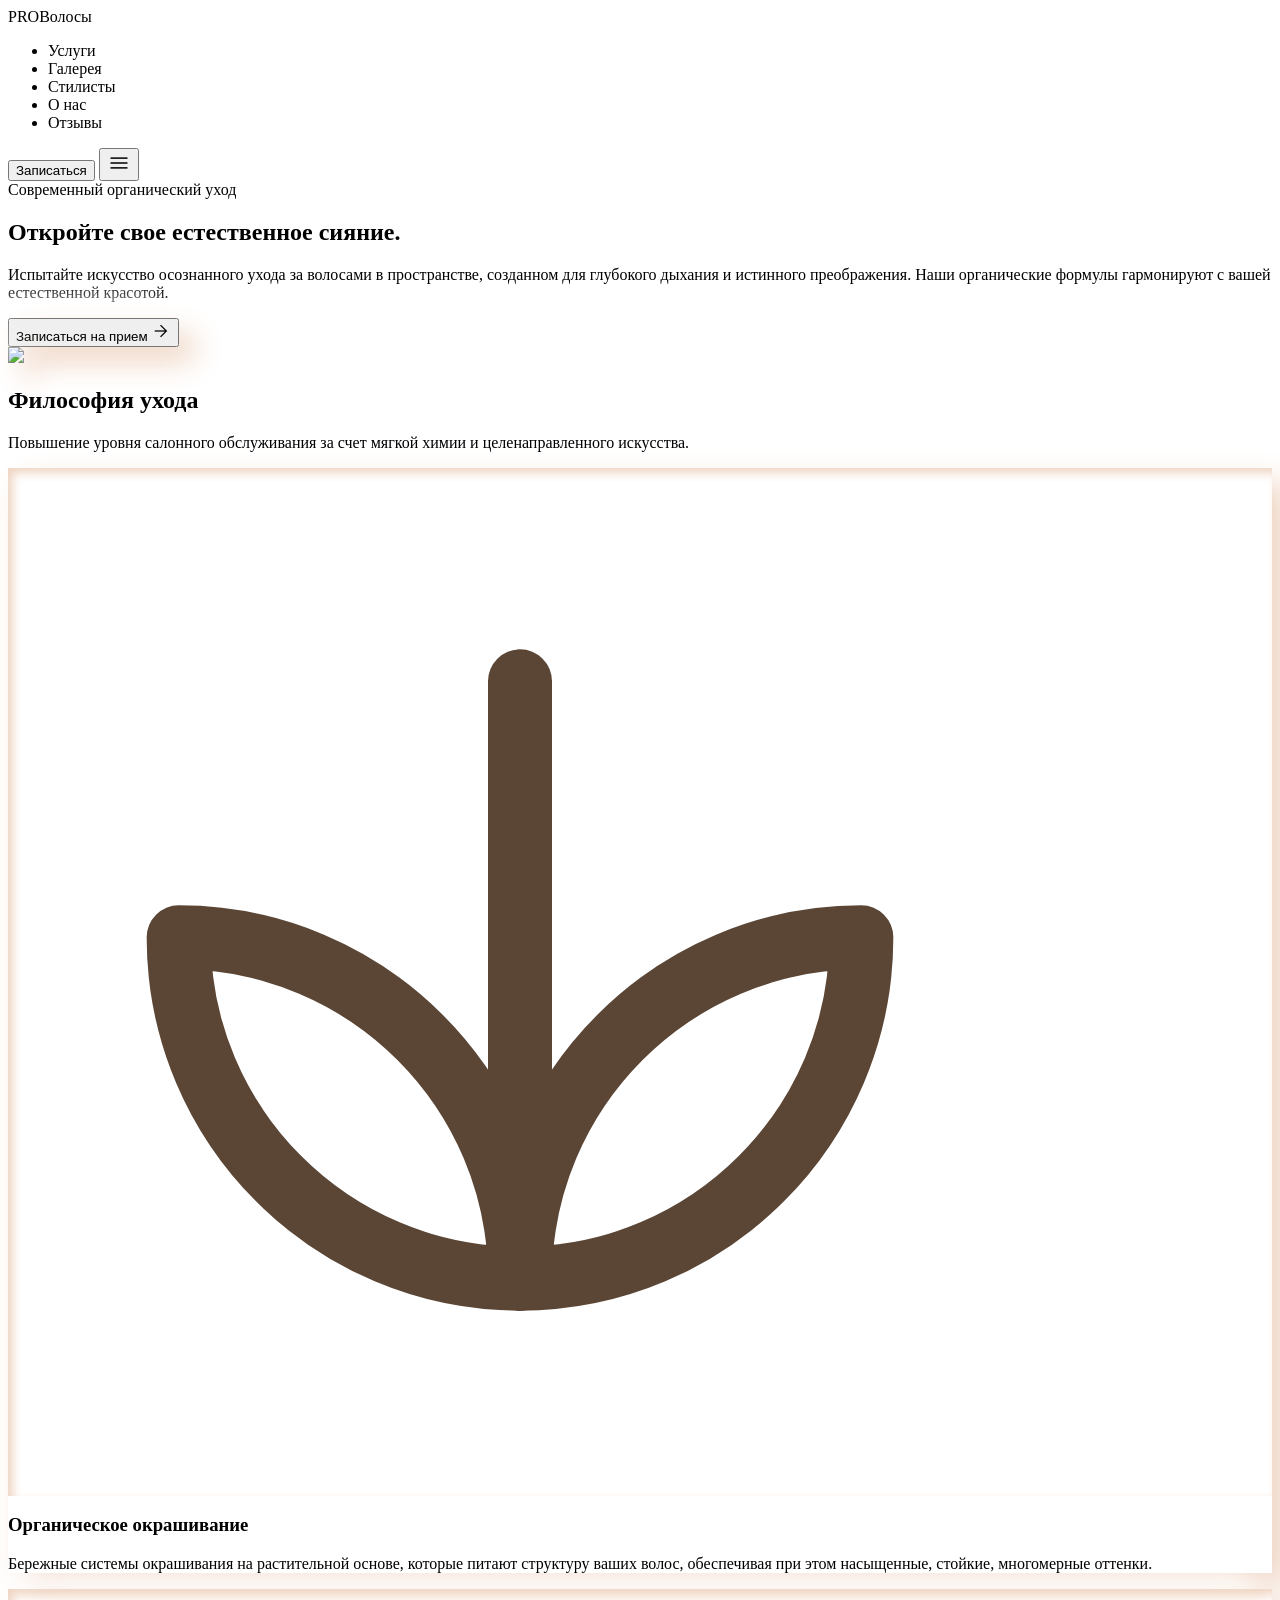
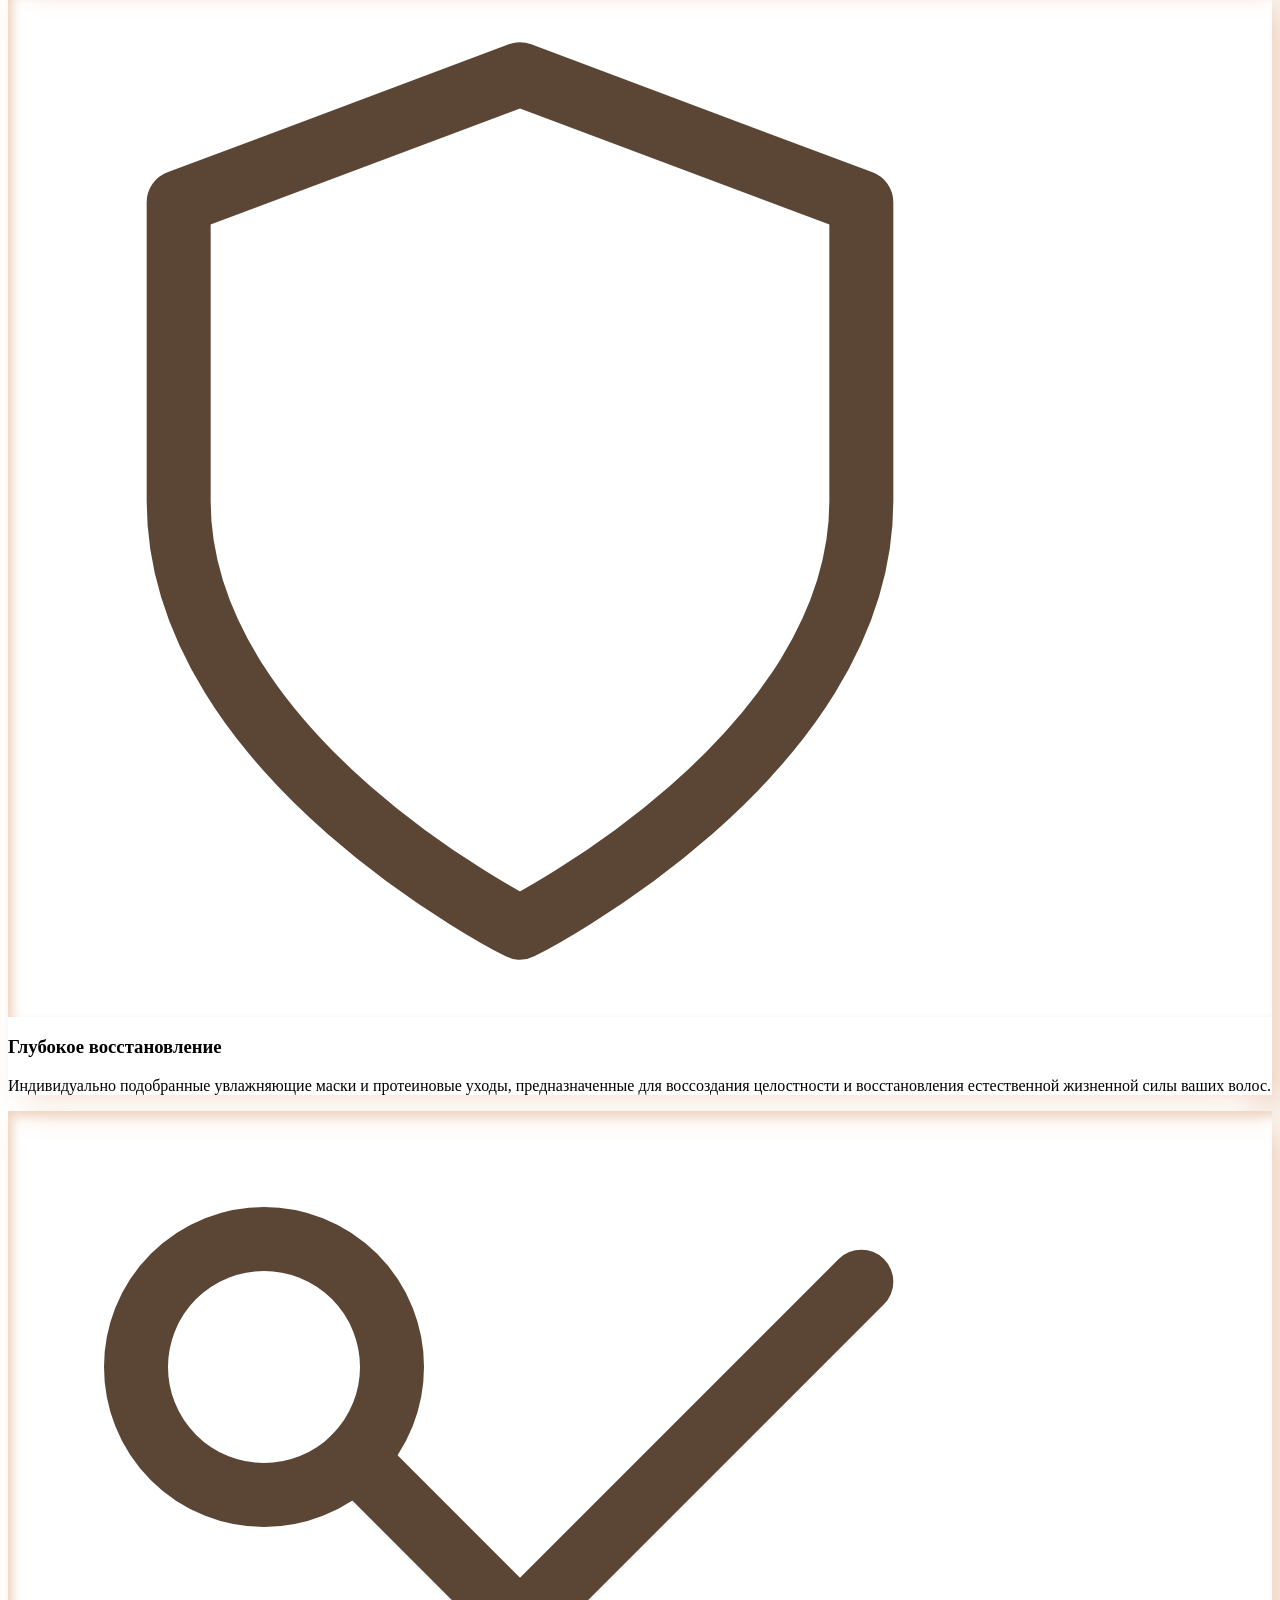
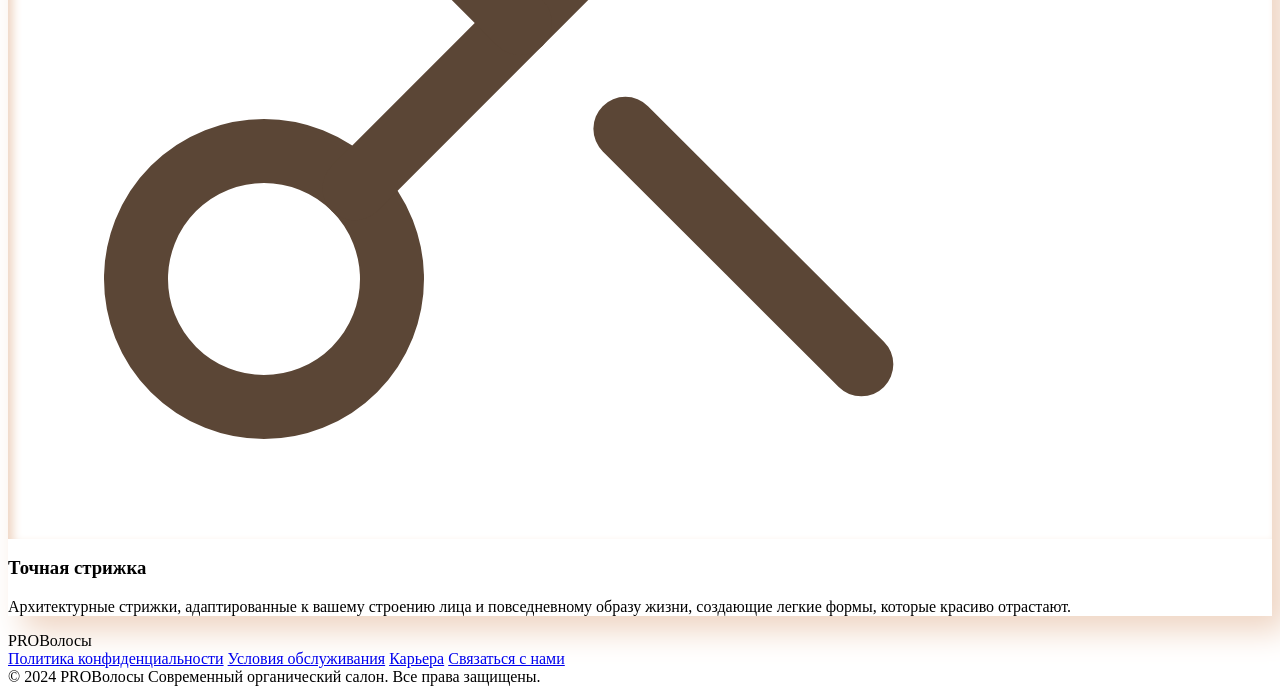
==== index.html @ e0945b9e "feat: PROВолосы Modern Organic Stitch import" ====
<!DOCTYPE html>

<html lang="ru"><head>
<meta charset="utf-8"/>
<meta content="width=device-width, initial-scale=1.0" name="viewport"/>
<title>PROВолосы - Современный органический салон</title>
<!-- Google Fonts -->
<link href="https://fonts.googleapis.com" rel="preconnect"/>
<link crossorigin="" href="https://fonts.gstatic.com" rel="preconnect"/>
<link href="https://fonts.googleapis.com/css2?family=EB+Garamond:ital,wght@0,400..800;1,400..800&amp;family=Plus+Jakarta+Sans:ital,wght@0,200..800;1,200..800&amp;display=swap" rel="stylesheet"/>
<!-- Material Symbols -->
<link href="https://fonts.googleapis.com/css2?family=Material+Symbols+Outlined:wght,FILL@100..700,0..1&amp;display=swap" rel="stylesheet"/>
<!-- Tailwind CSS -->
<script src="https://cdn.tailwindcss.com?plugins=forms,container-queries"></script>
<!-- Tailwind Configuration -->
<script id="tailwind-config">
      tailwind.config = {
        darkMode: "class",
        theme: {
          extend: {
            "colors": {
                    "outline": "#80756d",
                    "inverse-surface": "#3d2d21",
                    "on-tertiary-fixed": "#1b1c1a",
                    "tertiary-fixed-dim": "#c8c6c3",
                    "primary-container": "#5b4636",
                    "tertiary-fixed": "#e4e2de",
                    "surface-bright": "#fff8f5",
                    "on-primary-fixed": "#28180b",
                    "on-error-container": "#93000a",
                    "surface-container": "#ffeadc",
                    "secondary-fixed": "#f5dddd",
                    "surface-variant": "#f8decc",
                    "on-secondary-fixed": "#251819",
                    "on-secondary-container": "#726060",
                    "outline-variant": "#d2c4bb",
                    "surface-container-low": "#fff1e9",
                    "on-primary-container": "#d2b5a0",
                    "on-secondary": "#ffffff",
                    "on-background": "#26190e",
                    "secondary-container": "#f5dddd",
                    "tertiary-container": "#4a4a47",
                    "inverse-primary": "#dfc1ac",
                    "tertiary": "#333431",
                    "surface-tint": "#715a49",
                    "error-container": "#ffdad6",
                    "secondary-fixed-dim": "#d8c1c1",
                    "surface-container-highest": "#f8decc",
                    "on-error": "#ffffff",
                    "on-primary": "#ffffff",
                    "primary-fixed": "#fcddc7",
                    "on-secondary-fixed-variant": "#534343",
                    "on-tertiary-fixed-variant": "#474744",
                    "inverse-on-surface": "#ffede2",
                    "error": "#ba1a1a",
                    "primary": "#433021",
                    "primary-fixed-dim": "#dfc1ac",
                    "on-tertiary": "#ffffff",
                    "on-tertiary-container": "#bbbab6",
                    "on-surface-variant": "#4e453e",
                    "background": "#fff8f5",
                    "surface-container-high": "#fee3d1",
                    "on-surface": "#26190e",
                    "on-primary-fixed-variant": "#574333",
                    "surface-container-lowest": "#ffffff",
                    "secondary": "#6b5a5b",
                    "surface-dim": "#efd5c3",
                    "surface": "#fff8f5"
            },
            "borderRadius": {
                    "DEFAULT": "1rem",
                    "lg": "2rem",
                    "xl": "3rem",
                    "full": "9999px"
            },
            "spacing": {
                    "section-gap-desktop": "120px",
                    "element-gap": "16px",
                    "base": "8px",
                    "container-padding": "24px",
                    "section-gap-mobile": "64px"
            },
            "fontFamily": {
                    "body-lg": [
                            "Plus Jakarta Sans"
                    ],
                    "display-lg": [
                            "EB Garamond"
                    ],
                    "label-md": [
                            "Plus Jakarta Sans"
                    ],
                    "headline-lg": [
                            "EB Garamond"
                    ],
                    "headline-md": [
                            "EB Garamond"
                    ],
                    "headline-lg-mobile": [
                            "EB Garamond"
                    ],
                    "body-md": [
                            "Plus Jakarta Sans"
                    ]
            },
            "fontSize": {
                    "body-lg": [
                            "18px",
                            {
                                    "lineHeight": "1.6",
                                    "fontWeight": "400"
                            }
                    ],
                    "display-lg": [
                            "64px",
                            {
                                    "lineHeight": "1.1",
                                    "letterSpacing": "-0.02em",
                                    "fontWeight": "400"
                            }
                    ],
                    "label-md": [
                            "14px",
                            {
                                    "lineHeight": "1.2",
                                    "letterSpacing": "0.05em",
                                    "fontWeight": "600"
                            }
                    ],
                    "headline-lg": [
                            "40px",
                            {
                                    "lineHeight": "1.2",
                                    "fontWeight": "400"
                            }
                    ],
                    "headline-md": [
                            "28px",
                            {
                                    "lineHeight": "1.3",
                                    "fontWeight": "400"
                            }
                    ],
                    "headline-lg-mobile": [
                            "32px",
                            {
                                    "lineHeight": "1.2",
                                    "fontWeight": "400"
                            }
                    ],
                    "body-md": [
                            "16px",
                            {
                                    "lineHeight": "1.6",
                                    "fontWeight": "400"
                            }
                    ]
            }
          }
        }
      }
    </script>
<style>
        .material-symbols-outlined {
            font-variation-settings: 'FILL' 0, 'wght' 300, 'GRAD' 0, 'opsz' 24;
        }
        /* Custom soft shadows for neomorphism using theme variables where possible */
        .neo-shadow {
            box-shadow: 15px 15px 30px #efd5c3, -15px -15px 30px #ffffff;
        }
        .neo-shadow-inset {
            box-shadow: inset 5px 5px 10px #efd5c3, inset -5px -5px 10px #ffffff;
        }
    </style>
</head>
<body class="bg-surface text-on-surface font-body-md antialiased min-h-screen flex flex-col">
<!-- TopNavBar Component -->
<nav class="fixed top-0 left-0 right-0 z-50 flex items-center justify-between px-8 py-4 bg-surface/80 backdrop-blur-xl shadow-[20px_20px_60px_#d1beae,-20px_-20px_60px_#ffffff] rounded-full mx-auto mt-6 w-[90%] max-w-7xl">
<div class="font-display-lg text-headline-md text-primary tracking-tight">PROВолосы</div>
<ul class="hidden md:flex items-center gap-8">
<li class="text-on-surface-variant hover:text-primary transition-colors duration-300 font-body-md text-body-md cursor-pointer">Услуги</li>
<li class="text-on-surface-variant hover:text-primary transition-colors duration-300 font-body-md text-body-md cursor-pointer">Галерея</li>
<li class="text-on-surface-variant hover:text-primary transition-colors duration-300 font-body-md text-body-md cursor-pointer">Стилисты</li>
<li class="text-on-surface-variant hover:text-primary transition-colors duration-300 font-body-md text-body-md cursor-pointer">О нас</li>
<li class="text-on-surface-variant hover:text-primary transition-colors duration-300 font-body-md text-body-md cursor-pointer">Отзывы</li>
</ul>
<button class="hidden md:block bg-primary text-on-primary font-body-md text-body-md px-6 py-2 rounded-full shadow-lg scale-95 transition-transform duration-200 hover:scale-100">
            Записаться
        </button>
<button class="md:hidden text-primary">
<span class="material-symbols-outlined">menu</span>
</button>
</nav>
<main class="flex-grow">
<!-- Hero Section -->
<section class="min-h-screen pt-[160px] pb-section-gap-desktop px-container-padding max-w-7xl mx-auto flex flex-col lg:flex-row items-center gap-section-gap-desktop">
<div class="flex-1 space-y-8 z-10">
<span class="font-label-md text-label-md text-on-surface-variant tracking-widest">Современный органический уход</span>
<h1 class="font-display-lg text-display-lg text-primary">Откройте свое естественное сияние.</h1>
<p class="font-body-lg text-body-lg text-on-surface-variant max-w-md">
                    Испытайте искусство осознанного ухода за волосами в пространстве, созданном для глубокого дыхания и истинного преображения. Наши органические формулы гармонируют с вашей естественной красотой.
                </p>
<div class="pt-4">
<button class="px-10 py-4 bg-surface text-primary font-label-md text-label-md rounded-full neo-shadow hover:translate-y-[2px] active:neo-shadow-inset transition-all duration-300 flex items-center gap-3">
                        Записаться на прием
                        <span class="material-symbols-outlined" style="font-size: 20px;">arrow_forward</span>
</button>
</div>
</div>
<div class="flex-1 w-full relative">
<div class="absolute inset-0 bg-secondary-fixed/20 blur-3xl rounded-full translate-x-10 translate-y-10"></div>
<img class="w-full h-[600px] object-cover rounded-xl neo-shadow relative z-10" data-alt="A soft-focus, high-end photography shot of a woman from behind, showcasing incredibly healthy, flowing hair bathed in warm, natural sunlight. The setting implies a luxurious, minimalist wellness retreat or high-end salon with soft cream and soft pink tones in the softly blurred background. The overall mood is serene, organic, and deeply comforting, reflecting a modern neomorphic visual identity." src="https://lh3.googleusercontent.com/aida-public/[base64]"/>
</div>
</section>
<!-- Features Section -->
<section class="py-section-gap-desktop px-container-padding max-w-7xl mx-auto">
<div class="text-center mb-16 space-y-4">
<h2 class="font-headline-lg text-headline-lg text-primary">Философия ухода</h2>
<p class="font-body-md text-body-md text-on-surface-variant max-w-xl mx-auto">Повышение уровня салонного обслуживания за счет мягкой химии и целенаправленного искусства.</p>
</div>
<div class="grid grid-cols-1 md:grid-cols-3 gap-12">
<!-- Card 1 -->
<div class="bg-surface rounded-xl p-10 neo-shadow flex flex-col items-center text-center transition-transform hover:-translate-y-2 duration-300">
<div class="w-20 h-20 bg-surface-container rounded-full flex items-center justify-center mb-8 neo-shadow-inset text-primary">
<img alt="Органическое окрашивание" class="w-10 h-10 object-contain" src="[data-uri]"/>
</div>
<h3 class="font-headline-md text-headline-md text-primary mb-4">Органическое окрашивание</h3>
<p class="font-body-md text-body-md text-on-surface-variant leading-relaxed">
                        Бережные системы окрашивания на растительной основе, которые питают структуру ваших волос, обеспечивая при этом насыщенные, стойкие, многомерные оттенки.
                    </p>
</div>
<!-- Card 2 -->
<div class="bg-surface rounded-xl p-10 neo-shadow flex flex-col items-center text-center transition-transform hover:-translate-y-2 duration-300 md:mt-8">
<div class="w-20 h-20 bg-surface-container rounded-full flex items-center justify-center mb-8 neo-shadow-inset text-primary">
<img alt="Глубокое восстановление" class="w-10 h-10 object-contain" src="[data-uri]"/>
</div>
<h3 class="font-headline-md text-headline-md text-primary mb-4">Глубокое восстановление</h3>
<p class="font-body-md text-body-md text-on-surface-variant leading-relaxed">
                        Индивидуально подобранные увлажняющие маски и протеиновые уходы, предназначенные для воссоздания целостности и восстановления естественной жизненной силы ваших волос.
                    </p>
</div>
<!-- Card 3 -->
<div class="bg-surface rounded-xl p-10 neo-shadow flex flex-col items-center text-center transition-transform hover:-translate-y-2 duration-300">
<div class="w-20 h-20 bg-surface-container rounded-full flex items-center justify-center mb-8 neo-shadow-inset text-primary">
<img alt="Точная стрижка" class="w-10 h-10 object-contain" src="[data-uri]"/>
</div>
<h3 class="font-headline-md text-headline-md text-primary mb-4">Точная стрижка</h3>
<p class="font-body-md text-body-md text-on-surface-variant leading-relaxed">
                        Архитектурные стрижки, адаптированные к вашему строению лица и повседневному образу жизни, создающие легкие формы, которые красиво отрастают.
                    </p>
</div>
</div>
</section>
<!-- Subtle Visual Break -->
<div class="w-full h-[1px] bg-gradient-to-r from-transparent via-outline-variant/30 to-transparent my-16 max-w-3xl mx-auto"></div>
</main>
<!-- Footer Component -->
<footer class="w-full pt-section-gap-desktop pb-container-padding bg-surface-container-low">
<div class="flex flex-col md:flex-row justify-between items-center px-container-padding max-w-7xl mx-auto gap-8 md:gap-0">
<div class="font-display-lg text-headline-md text-primary text-center md:text-left">
                PROВолосы
            </div>
<div class="flex flex-wrap justify-center gap-6">
<a class="text-on-surface-variant font-body-md text-body-md hover:text-primary underline underline-offset-4 opacity-80 hover:opacity-100 transition-opacity" href="#">Политика конфиденциальности</a>
<a class="text-on-surface-variant font-body-md text-body-md hover:text-primary underline underline-offset-4 opacity-80 hover:opacity-100 transition-opacity" href="#">Условия обслуживания</a>
<a class="text-on-surface-variant font-body-md text-body-md hover:text-primary underline underline-offset-4 opacity-80 hover:opacity-100 transition-opacity" href="#">Карьера</a>
<a class="text-on-surface-variant font-body-md text-body-md hover:text-primary underline underline-offset-4 opacity-80 hover:opacity-100 transition-opacity" href="#">Связаться с нами</a>
</div>
<div class="text-on-surface-variant font-body-md text-body-md text-center md:text-right">
                © 2024 PROВолосы Современный органический салон. Все права защищены.
            </div>
</div>
</footer>
</body></html>
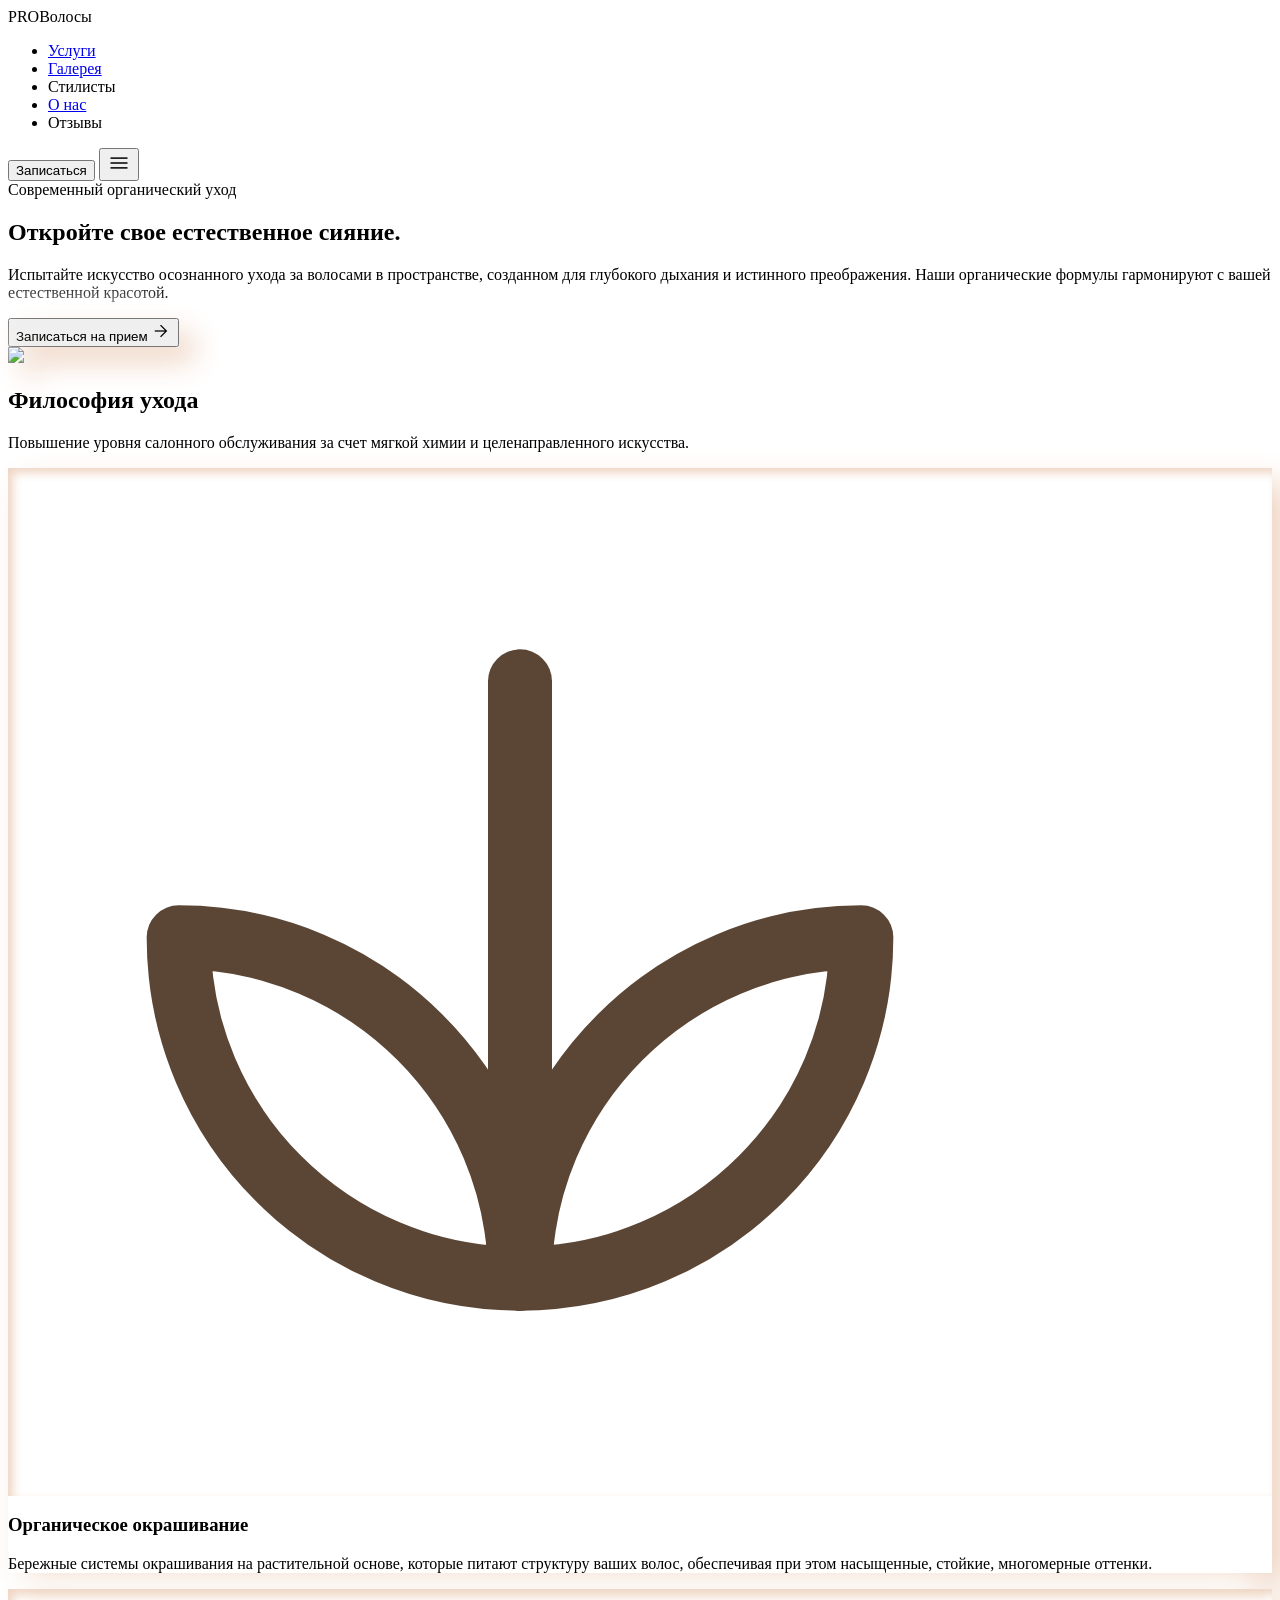
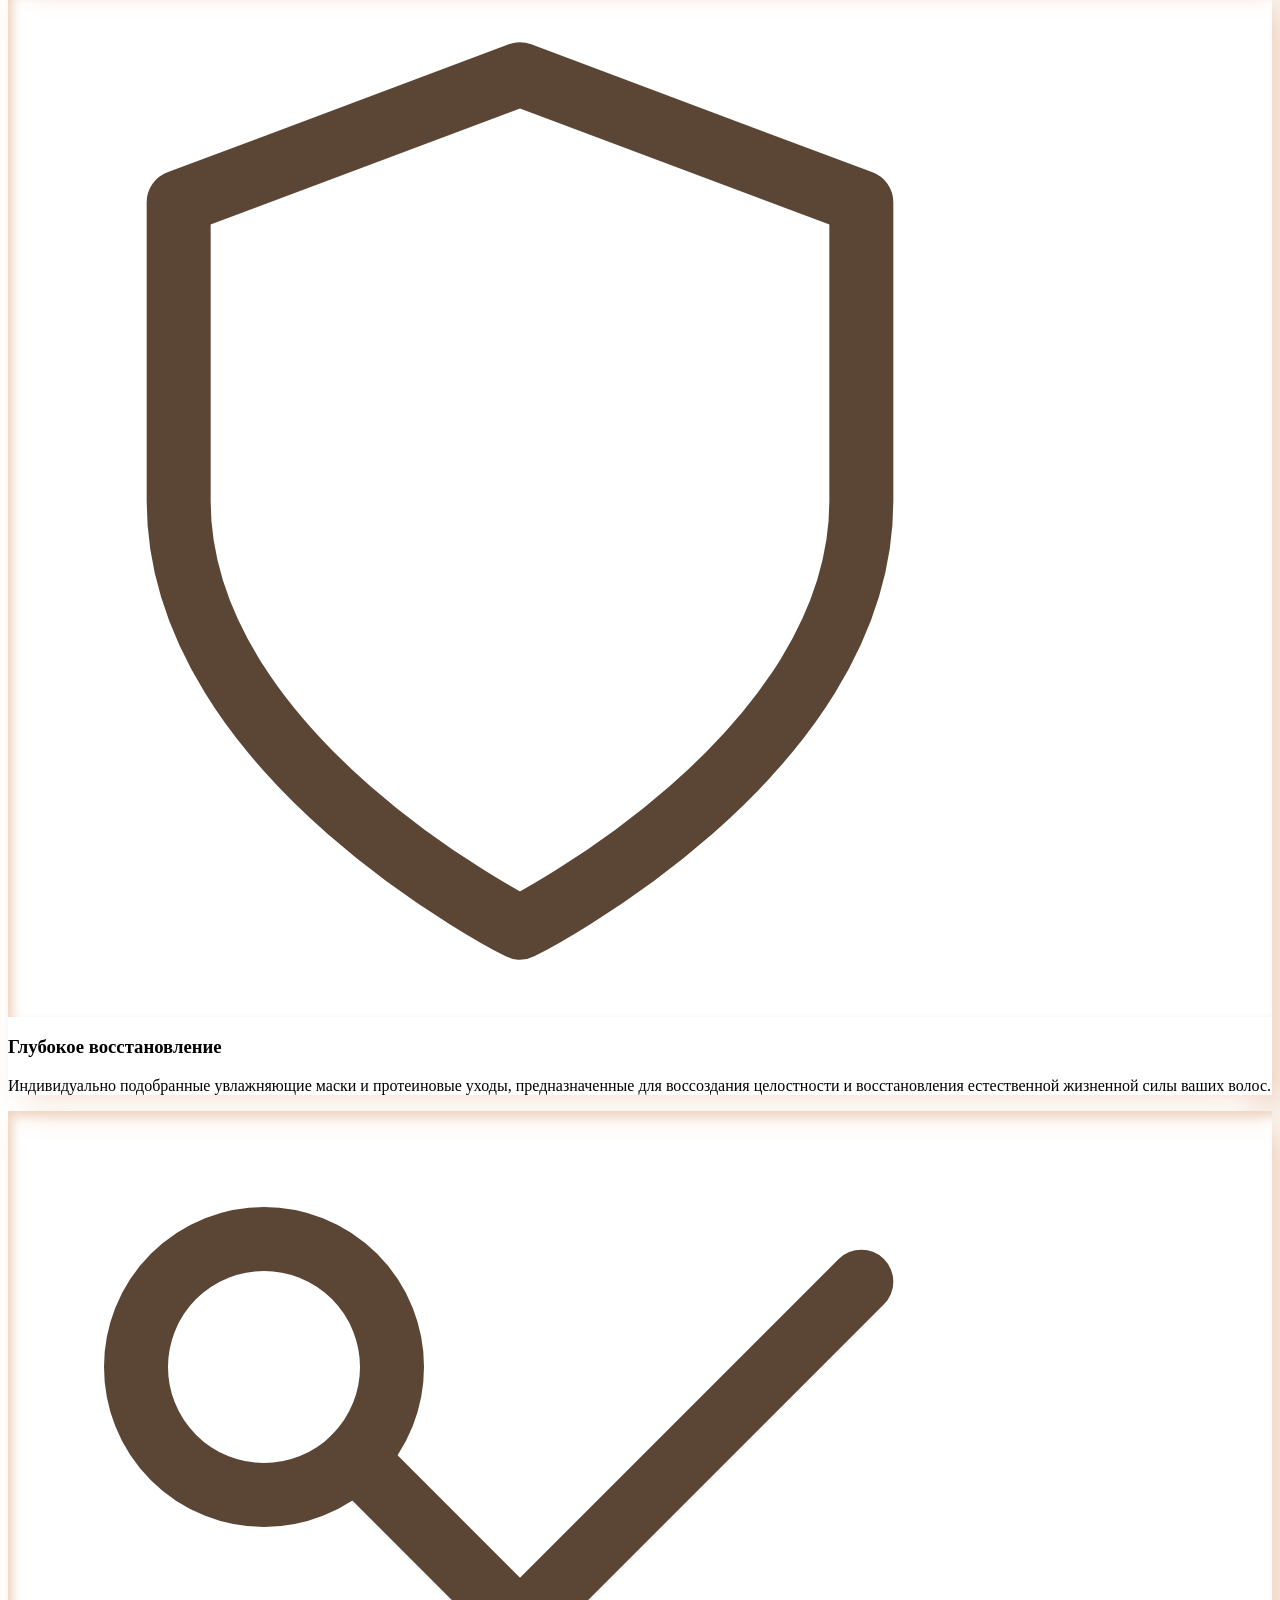
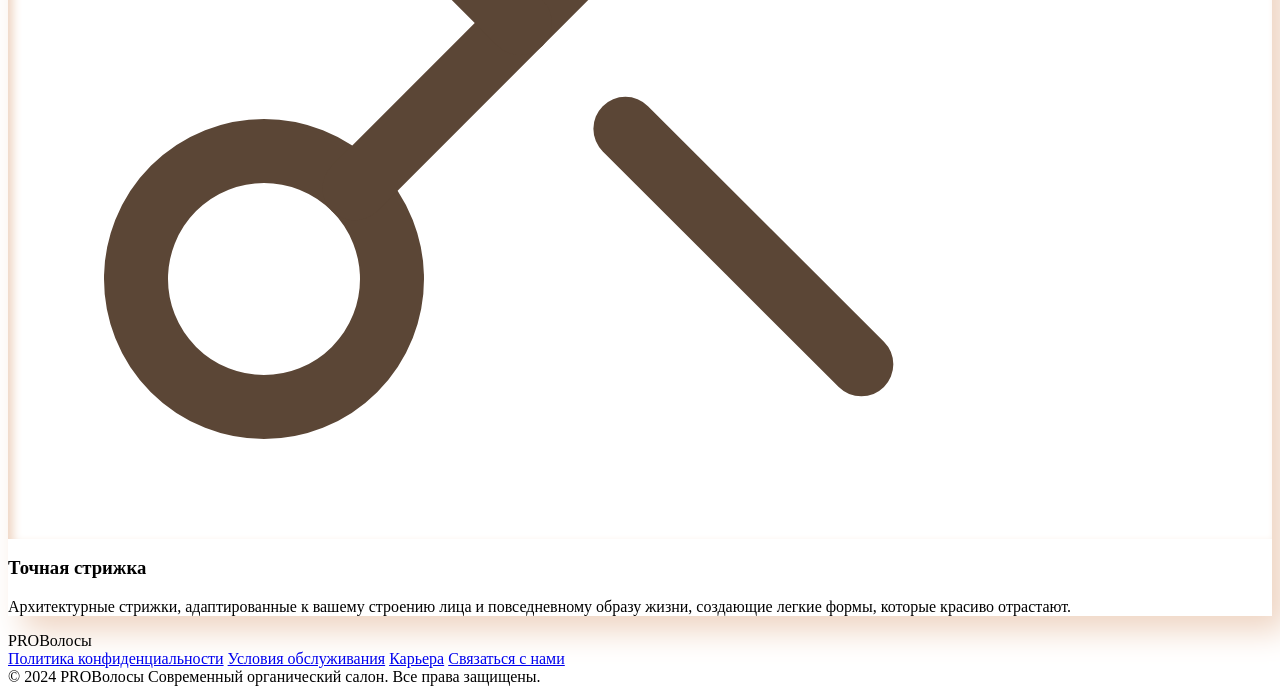
==== commit 365f8f50: "fix: working navigation across all pages" ====
--- a/index.html
+++ b/index.html
@@ -178,10 +178,10 @@
 <nav class="fixed top-0 left-0 right-0 z-50 flex items-center justify-between px-8 py-4 bg-surface/80 backdrop-blur-xl shadow-[20px_20px_60px_#d1beae,-20px_-20px_60px_#ffffff] rounded-full mx-auto mt-6 w-[90%] max-w-7xl">
 <div class="font-display-lg text-headline-md text-primary tracking-tight">PROВолосы</div>
 <ul class="hidden md:flex items-center gap-8">
-<li class="text-on-surface-variant hover:text-primary transition-colors duration-300 font-body-md text-body-md cursor-pointer">Услуги</li>
-<li class="text-on-surface-variant hover:text-primary transition-colors duration-300 font-body-md text-body-md cursor-pointer">Галерея</li>
+<li class="text-on-surface-variant hover:text-primary transition-colors duration-300 font-body-md text-body-md cursor-pointer"><a href="uslugi.html">Услуги</a></li>
+<li class="text-on-surface-variant hover:text-primary transition-colors duration-300 font-body-md text-body-md cursor-pointer"><a href="galereya.html">Галерея</a></li>
 <li class="text-on-surface-variant hover:text-primary transition-colors duration-300 font-body-md text-body-md cursor-pointer">Стилисты</li>
-<li class="text-on-surface-variant hover:text-primary transition-colors duration-300 font-body-md text-body-md cursor-pointer">О нас</li>
+<li class="text-on-surface-variant hover:text-primary transition-colors duration-300 font-body-md text-body-md cursor-pointer"><a href="o-nas.html">О нас</a></li>
 <li class="text-on-surface-variant hover:text-primary transition-colors duration-300 font-body-md text-body-md cursor-pointer">Отзывы</li>
 </ul>
 <button class="hidden md:block bg-primary text-on-primary font-body-md text-body-md px-6 py-2 rounded-full shadow-lg scale-95 transition-transform duration-200 hover:scale-100">
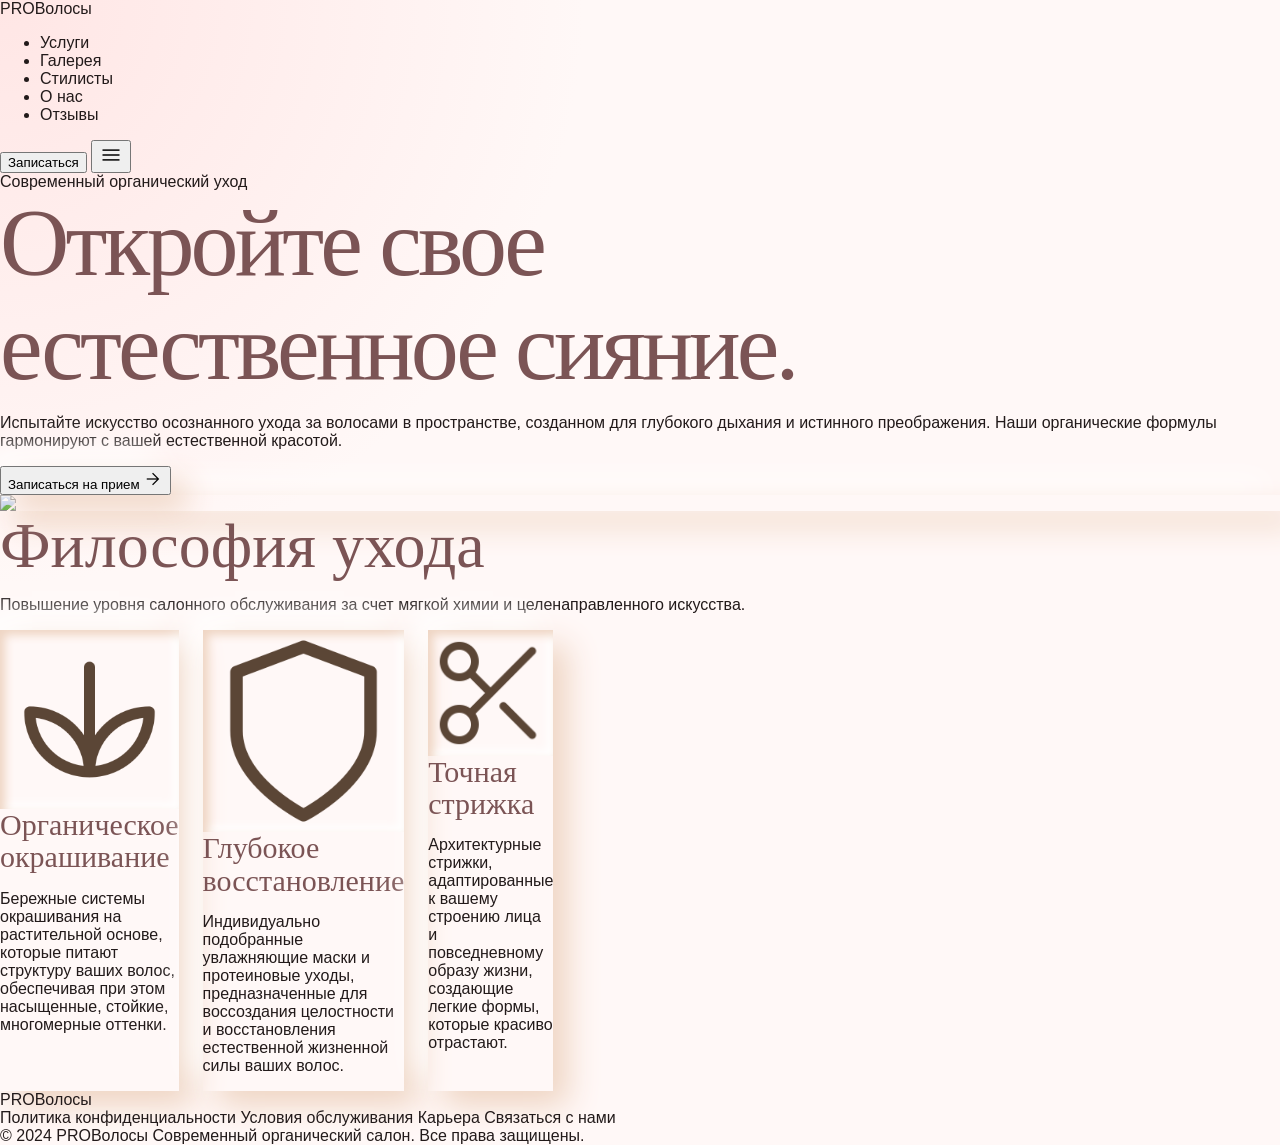
==== commit 7a96e0c8: "fix: RUB prices, custom button animations, linked style.css" ====
--- a/index.html
+++ b/index.html
@@ -1,6 +1,7 @@
 <!DOCTYPE html>
 
 <html lang="ru"><head>
+<link rel="stylesheet" href="style.css">
 <meta charset="utf-8"/>
 <meta content="width=device-width, initial-scale=1.0" name="viewport"/>
 <title>PROВолосы - Современный органический салон</title>
--- a/style.css
+++ b/style.css
@@ -0,0 +1,361 @@
+:root {
+  --bg: #fff8f7;
+  --surface: rgba(255, 255, 255, 0.72);
+  --surface-strong: #fff0f0;
+  --primary: #7b5455;
+  --primary-soft: #d4a5a5;
+  --secondary: #70585b;
+  --text: #221a1a;
+  --muted: #665858;
+  --line: rgba(123, 84, 85, 0.18);
+  --shadow: 0 24px 70px rgba(212, 165, 165, 0.22);
+}
+
+* {
+  box-sizing: border-box;
+}
+
+html {
+  scroll-behavior: smooth;
+}
+
+body {
+  margin: 0;
+  background: radial-gradient(circle at top left, #ffe6e5 0, transparent 34%), var(--bg);
+  color: var(--text);
+  font-family: "Plus Jakarta Sans", Arial, sans-serif;
+}
+
+img {
+  display: block;
+  max-width: 100%;
+}
+
+a {
+  color: inherit;
+  text-decoration: none;
+}
+
+.page {
+  min-height: 100vh;
+}
+
+.nav {
+  position: sticky;
+  top: 0;
+  z-index: 10;
+  display: flex;
+  align-items: center;
+  justify-content: space-between;
+  gap: 24px;
+  padding: 22px clamp(20px, 5vw, 64px);
+  background: rgba(255, 248, 247, 0.78);
+  border-bottom: 1px solid var(--line);
+  backdrop-filter: blur(18px);
+}
+
+.logo {
+  color: var(--primary);
+  font-family: "Bodoni Moda", Georgia, serif;
+  font-size: 30px;
+  font-style: italic;
+}
+
+.nav-links {
+  display: flex;
+  align-items: center;
+  gap: 26px;
+  color: var(--muted);
+  font-size: 13px;
+  font-weight: 700;
+  letter-spacing: 0.12em;
+  text-transform: uppercase;
+}
+
+.nav-links a:hover,
+.nav-links .active {
+  color: var(--primary);
+}
+
+.btn {
+  display: inline-flex;
+  align-items: center;
+  justify-content: center;
+  min-height: 46px;
+  padding: 0 24px;
+  border: 1px solid var(--primary);
+  border-radius: 999px;
+  background: var(--primary);
+  color: #fff;
+  font-size: 13px;
+  font-weight: 800;
+  letter-spacing: 0.1em;
+  text-transform: uppercase;
+  box-shadow: 0 14px 30px rgba(123, 84, 85, 0.22);
+}
+
+.btn.secondary {
+  background: transparent;
+  color: var(--primary);
+  box-shadow: none;
+}
+
+.section {
+  width: min(1180px, calc(100% - 40px));
+  margin: 0 auto;
+  padding: clamp(56px, 8vw, 112px) 0;
+}
+
+.hero {
+  display: grid;
+  grid-template-columns: minmax(0, 1fr) minmax(300px, 0.78fr);
+  align-items: center;
+  gap: clamp(32px, 6vw, 88px);
+}
+
+.kicker {
+  margin: 0 0 16px;
+  color: var(--primary);
+  font-size: 13px;
+  font-weight: 800;
+  letter-spacing: 0.18em;
+  text-transform: uppercase;
+}
+
+h1,
+h2,
+h3 {
+  margin: 0;
+  color: var(--primary);
+  font-family: "Bodoni Moda", Georgia, serif;
+  font-weight: 500;
+  line-height: 1.08;
+}
+
+h1 {
+  max-width: 820px;
+  font-size: clamp(52px, 8vw, 96px);
+  letter-spacing: -0.04em;
+}
+
+h2 {
+  font-size: clamp(38px, 5vw, 64px);
+}
+
+h3 {
+  font-size: 30px;
+}
+
+.lead {
+  max-width: 680px;
+  margin: 24px 0 34px;
+  color: var(--muted);
+  font-size: clamp(18px, 2vw, 22px);
+  line-height: 1.75;
+}
+
+.glass {
+  background: var(--surface);
+  border: 1px solid var(--line);
+  border-radius: 32px;
+  box-shadow: var(--shadow);
+  backdrop-filter: blur(18px);
+}
+
+.hero-card {
+  overflow: hidden;
+  padding: 14px;
+}
+
+.hero-card img {
+  width: 100%;
+  aspect-ratio: 4 / 5;
+  border-radius: 24px;
+  object-fit: cover;
+}
+
+.grid {
+  display: grid;
+  grid-template-columns: repeat(12, 1fr);
+  gap: 24px;
+}
+
+.card {
+  padding: clamp(24px, 4vw, 42px);
+}
+
+.span-4 {
+  grid-column: span 4;
+}
+
+.span-6 {
+  grid-column: span 6;
+}
+
+.span-8 {
+  grid-column: span 8;
+}
+
+.span-12 {
+  grid-column: span 12;
+}
+
+.card p,
+.price-row p,
+.contact-item p {
+  color: var(--muted);
+  line-height: 1.7;
+}
+
+.price-row {
+  display: flex;
+  justify-content: space-between;
+  gap: 24px;
+  padding: 26px 0;
+  border-bottom: 1px solid var(--line);
+}
+
+.price {
+  color: var(--primary);
+  font-weight: 800;
+  white-space: nowrap;
+}
+
+.gallery {
+  display: grid;
+  grid-template-columns: repeat(3, 1fr);
+  gap: 20px;
+}
+
+.gallery img {
+  width: 100%;
+  height: 420px;
+  border-radius: 28px;
+  object-fit: cover;
+  box-shadow: var(--shadow);
+}
+
+.footer {
+  margin-top: 40px;
+  padding: 48px clamp(20px, 5vw, 64px);
+  border-top: 1px solid var(--line);
+  background: #fff;
+  color: var(--muted);
+}
+
+.footer-inner {
+  display: flex;
+  justify-content: space-between;
+  gap: 24px;
+  width: min(1180px, 100%);
+  margin: 0 auto;
+}
+
+@media (max-width: 860px) {
+  .nav {
+    align-items: flex-start;
+    flex-direction: column;
+  }
+
+  .nav-links {
+    flex-wrap: wrap;
+    gap: 14px;
+  }
+
+  .hero,
+  .grid,
+  .gallery {
+    grid-template-columns: 1fr;
+  }
+
+  .span-4,
+  .span-6,
+  .span-8,
+  .span-12 {
+    grid-column: auto;
+  }
+
+  .footer-inner,
+  .price-row {
+    flex-direction: column;
+  }
+}
+
+/* ===== Custom button animations (override Stitch tailwind) ===== */
+@keyframes pv-pulse {
+  0%, 100% { box-shadow: 0 0 0 0 rgba(123,84,85,0.35); }
+  50%      { box-shadow: 0 0 0 14px rgba(123,84,85,0); }
+}
+
+button,
+a.button,
+a[class*="bg-primary"],
+button[class*="bg-primary"] {
+  position: relative;
+  overflow: hidden;
+  transition: transform .35s cubic-bezier(.2,.8,.2,1),
+              box-shadow .35s ease,
+              background-color .35s ease,
+              letter-spacing .35s ease !important;
+  will-change: transform;
+}
+
+button:hover,
+a.button:hover,
+a[class*="bg-primary"]:hover,
+button[class*="bg-primary"]:hover {
+  transform: translateY(-3px) scale(1.03);
+  box-shadow: 0 18px 40px -10px rgba(123,84,85,0.45),
+              0 6px 14px rgba(123,84,85,0.25) !important;
+  letter-spacing: .04em;
+  animation: pv-pulse 1.6s ease-out infinite;
+}
+
+button:active,
+a.button:active,
+a[class*="bg-primary"]:active,
+button[class*="bg-primary"]:active {
+  transform: translateY(0) scale(.97);
+  transition-duration: .08s;
+}
+
+/* Ripple/sheen sweep on hover */
+button::after,
+a[class*="bg-primary"]::after,
+button[class*="bg-primary"]::after {
+  content: "";
+  position: absolute;
+  inset: 0;
+  background: linear-gradient(120deg, transparent 0%, rgba(255,255,255,.25) 50%, transparent 100%);
+  transform: translateX(-110%);
+  transition: transform .7s cubic-bezier(.2,.8,.2,1);
+  pointer-events: none;
+}
+button:hover::after,
+a[class*="bg-primary"]:hover::after,
+button[class*="bg-primary"]:hover::after {
+  transform: translateX(110%);
+}
+
+/* Nav links underline grow */
+nav a,
+header a {
+  position: relative;
+  transition: color .3s ease;
+}
+nav a::before,
+header a::before {
+  content: "";
+  position: absolute;
+  left: 0; right: 0; bottom: -4px;
+  height: 2px;
+  background: currentColor;
+  transform: scaleX(0);
+  transform-origin: left center;
+  transition: transform .35s cubic-bezier(.2,.8,.2,1);
+  opacity: .7;
+}
+nav a:hover::before,
+header a:hover::before {
+  transform: scaleX(1);
+}
